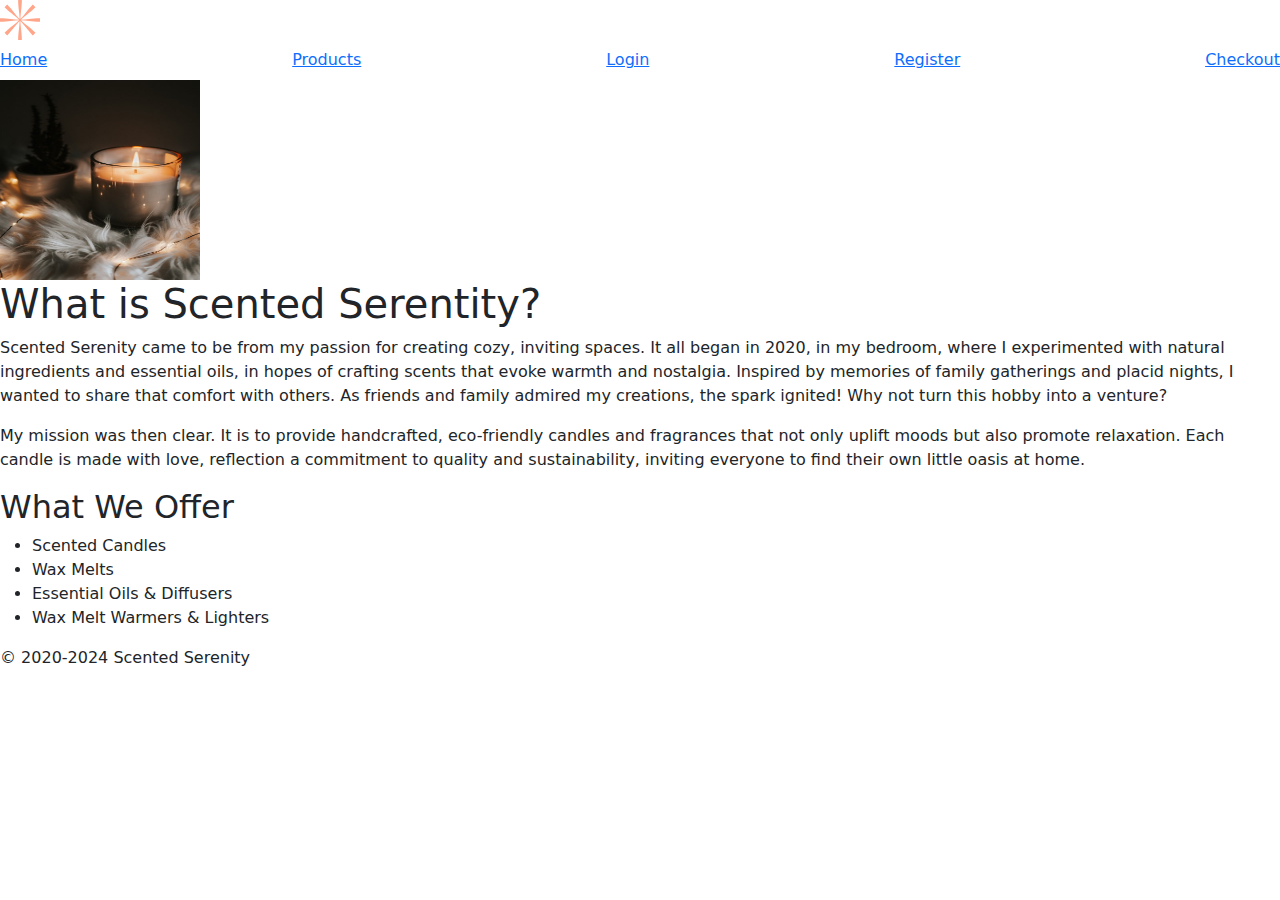
==== index.html @ 9cefc610 "first commit" ====
<!DOCTYPE html>
<html lang="en">
  <head>
    <meta charset="UTF-8" />
    <meta name="viewport" content="width=device-width, initial-scale=1.0" />
    <title>Scented Serenity</title>
    <link rel="stylesheet" href="css/bootstrap.css">
    <link rel="stylesheet" href="css/styles.css">
  </head>
  <body>
    <header>
      <svg id="logo-36" width="40" height="40" viewBox="0 0 40 40" fill="none" xmlns="http://www.w3.org/2000/svg">
        <path
          d="M18.9523 11.0726C18.5586 7.69873 18.1429 4.13644 18.1429 0H21.8571C21.8571 4.08998 21.4434 7.64774 21.0502 11.0254C20.7299 13.778 20.4235 16.411 20.3666 19.115C22.2316 17.1697 23.863 15.107 25.572 12.9463C27.6791 10.2823 29.9043 7.46945 32.829 4.54464L35.4554 7.17104C32.5633 10.0631 29.7547 12.2861 27.0884 14.3966L27.0859 14.3985C24.9141 16.1178 22.8365 17.7624 20.885 19.6334C23.579 19.5765 26.1911 19.2717 28.9272 18.9524C32.3011 18.5586 35.8636 18.1429 40 18.1429V21.8571C35.9102 21.8571 32.3524 21.4432 28.9749 21.0502L28.9724 21.05C26.2204 20.7298 23.5882 20.4236 20.885 20.3666C22.829 22.2302 24.8906 23.8609 27.0499 25.5687L27.0533 25.5716C29.7174 27.6789 32.5304 29.9039 35.4554 32.829L32.829 35.4554C29.9369 32.5634 27.714 29.755 25.6038 27.0889L25.5988 27.082L25.5946 27.0765C23.8775 24.9081 22.2349 22.8338 20.3666 20.885C20.4235 23.589 20.7299 26.222 21.0502 28.9746C21.4434 32.3523 21.8571 35.91 21.8571 40H18.1429C18.1429 35.8636 18.5586 32.3013 18.9523 28.9274L18.9531 28.9219C19.272 26.1877 19.5765 23.5772 19.6334 20.885C17.7651 22.8338 16.1225 24.9081 14.4054 27.0765L14.4012 27.082L14.3962 27.0889C12.286 29.755 10.0631 32.5634 7.17104 35.4554L4.54464 32.829C7.46959 29.9039 10.2826 27.6789 12.9467 25.5716L12.9501 25.5687C15.1094 23.8609 17.171 22.2302 19.115 20.3666C16.411 20.4237 13.7779 20.73 11.0251 21.0502C7.6476 21.4432 4.08984 21.8571 0 21.8571V18.1429C4.13644 18.1429 7.69894 18.5586 11.0728 18.9524C13.8089 19.2717 16.421 19.5765 19.115 19.6334C17.1627 17.7617 15.0843 16.1166 12.9116 14.3966C10.2453 12.2861 7.43666 10.0631 4.54464 7.17104L7.17104 4.54464C10.0957 7.46945 12.3209 10.2823 14.428 12.9463C16.137 15.1069 17.7684 17.1696 19.6334 19.1148C19.5765 16.4227 19.272 13.8123 18.9531 11.0781L18.9523 11.0726Z"
          class="ccustom"
          fill="#FFA589"
        ></path>
      </svg>
      <link rel="stylesheet" href="css/styles.css" />
    </header>
    <div class="navbar">
      <a href="index.html">Home</a>
      <a href="products.html">Products</a>
      <a href="userlogin.html">Login</a>
      <a href="userregistration.html">Register</a>
      <a href="checkout.html">Checkout</a>
    </div>
    <img src="images/homepagecandle.jpg" width="200" height="200" alt="Photo of Candle" />
    <h1>What is Scented Serentity?</h1>
    <p>
      Scented Serenity came to be from my passion for creating cozy, inviting spaces. It all began in 2020, in my
      bedroom, where I experimented with natural ingredients and essential oils, in hopes of crafting scents that evoke
      warmth and nostalgia. Inspired by memories of family gatherings and placid nights, I wanted to share that comfort
      with others. As friends and family admired my creations, the spark ignited! Why not turn this hobby into a
      venture?
    </p>
    <p>
      My mission was then clear. It is to provide handcrafted, eco-friendly candles and fragrances that not only uplift
      moods but also promote relaxation. Each candle is made with love, reflection a commitment to quality and
      sustainability, inviting everyone to find their own little oasis at home.
    </p>
    <h2>What We Offer</h2>
    <ul>
      <li>Scented Candles</li>
      <li>Wax Melts</li>
      <li>Essential Oils & Diffusers</li>
      <li>Wax Melt Warmers & Lighters</li>
    </ul>
    <footer>&copy; 2020-2024 Scented Serenity</footer>
  </body>
</html>
---- css/styles.css ----
.navbar {
}

img {
  width: 100;
  height: 200;
}
#card { display: flex;justify-content: space-between; flex-direction: row }


.card {margin: auto;
    margin-top: 2rem
;}
---- css/styles.css ----
.navbar {
}

img {
  width: 100;
  height: 200;
}
#card { display: flex;justify-content: space-between; flex-direction: row }


.card {margin: auto;
    margin-top: 2rem
;}
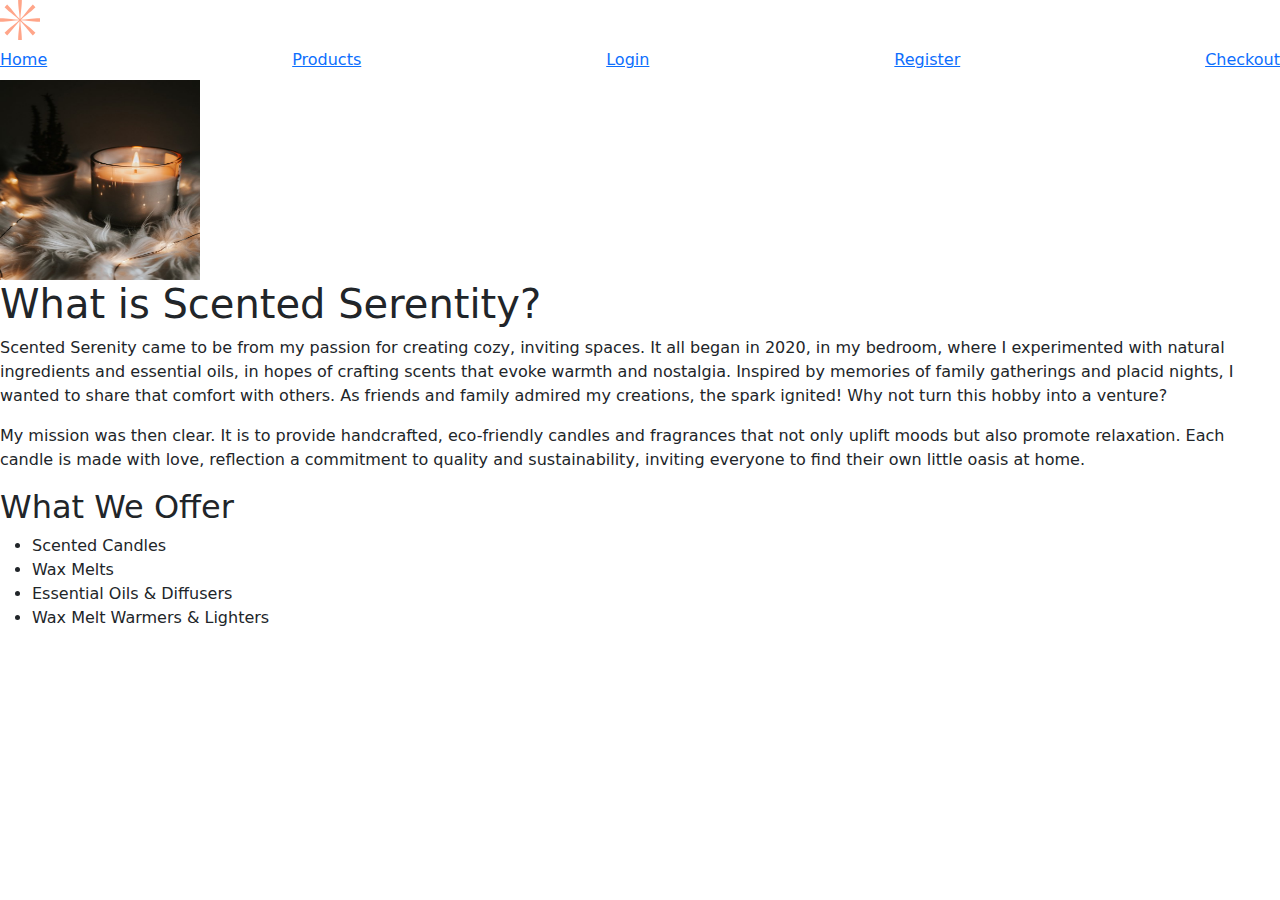
==== commit 32ff3251: "third commit" ====
--- a/index.html
+++ b/index.html
@@ -46,6 +46,7 @@
       <li>Essential Oils & Diffusers</li>
       <li>Wax Melt Warmers & Lighters</li>
     </ul>
-    <footer>&copy; 2020-2024 Scented Serenity</footer>
+    
+    
   </body>
 </html>
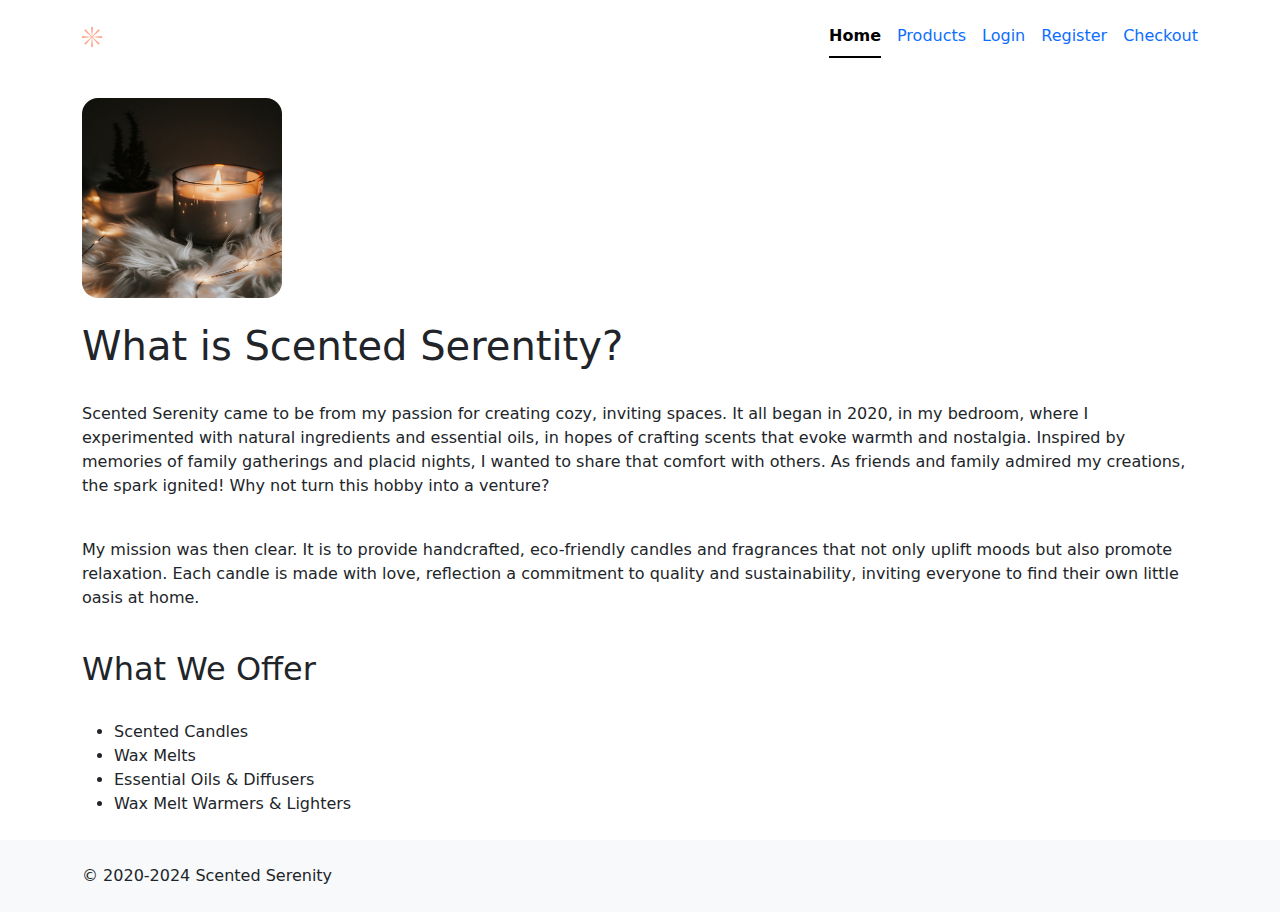
==== commit 8158a983: "redesign homepage" ====
--- a/index.html
+++ b/index.html
@@ -4,49 +4,62 @@
     <meta charset="UTF-8" />
     <meta name="viewport" content="width=device-width, initial-scale=1.0" />
     <title>Scented Serenity</title>
-    <link rel="stylesheet" href="css/bootstrap.css">
-    <link rel="stylesheet" href="css/styles.css">
+    <link rel="stylesheet" href="css/bootstrap.css" />
+    <link rel="stylesheet" href="css/styles.css" />
   </head>
   <body>
-    <header>
-      <svg id="logo-36" width="40" height="40" viewBox="0 0 40 40" fill="none" xmlns="http://www.w3.org/2000/svg">
+    <header class="container py-3 d-flex justify-content-between align-items-center">
+      <svg id="logo-36" width="20" height="20" viewBox="0 0 40 40" fill="none" xmlns="http://www.w3.org/2000/svg">
         <path
           d="M18.9523 11.0726C18.5586 7.69873 18.1429 4.13644 18.1429 0H21.8571C21.8571 4.08998 21.4434 7.64774 21.0502 11.0254C20.7299 13.778 20.4235 16.411 20.3666 19.115C22.2316 17.1697 23.863 15.107 25.572 12.9463C27.6791 10.2823 29.9043 7.46945 32.829 4.54464L35.4554 7.17104C32.5633 10.0631 29.7547 12.2861 27.0884 14.3966L27.0859 14.3985C24.9141 16.1178 22.8365 17.7624 20.885 19.6334C23.579 19.5765 26.1911 19.2717 28.9272 18.9524C32.3011 18.5586 35.8636 18.1429 40 18.1429V21.8571C35.9102 21.8571 32.3524 21.4432 28.9749 21.0502L28.9724 21.05C26.2204 20.7298 23.5882 20.4236 20.885 20.3666C22.829 22.2302 24.8906 23.8609 27.0499 25.5687L27.0533 25.5716C29.7174 27.6789 32.5304 29.9039 35.4554 32.829L32.829 35.4554C29.9369 32.5634 27.714 29.755 25.6038 27.0889L25.5988 27.082L25.5946 27.0765C23.8775 24.9081 22.2349 22.8338 20.3666 20.885C20.4235 23.589 20.7299 26.222 21.0502 28.9746C21.4434 32.3523 21.8571 35.91 21.8571 40H18.1429C18.1429 35.8636 18.5586 32.3013 18.9523 28.9274L18.9531 28.9219C19.272 26.1877 19.5765 23.5772 19.6334 20.885C17.7651 22.8338 16.1225 24.9081 14.4054 27.0765L14.4012 27.082L14.3962 27.0889C12.286 29.755 10.0631 32.5634 7.17104 35.4554L4.54464 32.829C7.46959 29.9039 10.2826 27.6789 12.9467 25.5716L12.9501 25.5687C15.1094 23.8609 17.171 22.2302 19.115 20.3666C16.411 20.4237 13.7779 20.73 11.0251 21.0502C7.6476 21.4432 4.08984 21.8571 0 21.8571V18.1429C4.13644 18.1429 7.69894 18.5586 11.0728 18.9524C13.8089 19.2717 16.421 19.5765 19.115 19.6334C17.1627 17.7617 15.0843 16.1166 12.9116 14.3966C10.2453 12.2861 7.43666 10.0631 4.54464 7.17104L7.17104 4.54464C10.0957 7.46945 12.3209 10.2823 14.428 12.9463C16.137 15.1069 17.7684 17.1696 19.6334 19.1148C19.5765 16.4227 19.272 13.8123 18.9531 11.0781L18.9523 11.0726Z"
           class="ccustom"
           fill="#FFA589"
         ></path>
       </svg>
-      <link rel="stylesheet" href="css/styles.css" />
+
+      <ul class="nav nav-underline">
+        <li class="nav-item">
+          <a class="nav-link active" aria-current="page" href="index.html">Home</a>
+        </li>
+        <li class="nav-item">
+          <a class="nav-link" href="products.html">Products</a>
+        </li>
+        <li class="nav-item">
+          <a class="nav-link" href="userlogin.html">Login</a>
+        </li>
+        <li class="nav-item">
+          <a class="nav-link" href="userregistration.html"> Register</a>
+        </li>
+        <li class="nav-item">
+          <a class="nav-link" href="checkout.html"> Checkout</a>
+        </li>
+      </ul>
     </header>
-    <div class="navbar">
-      <a href="index.html">Home</a>
-      <a href="products.html">Products</a>
-      <a href="userlogin.html">Login</a>
-      <a href="userregistration.html">Register</a>
-      <a href="checkout.html">Checkout</a>
-    </div>
-    <img src="images/homepagecandle.jpg" width="200" height="200" alt="Photo of Candle" />
-    <h1>What is Scented Serentity?</h1>
-    <p>
-      Scented Serenity came to be from my passion for creating cozy, inviting spaces. It all began in 2020, in my
-      bedroom, where I experimented with natural ingredients and essential oils, in hopes of crafting scents that evoke
-      warmth and nostalgia. Inspired by memories of family gatherings and placid nights, I wanted to share that comfort
-      with others. As friends and family admired my creations, the spark ignited! Why not turn this hobby into a
-      venture?
-    </p>
-    <p>
-      My mission was then clear. It is to provide handcrafted, eco-friendly candles and fragrances that not only uplift
-      moods but also promote relaxation. Each candle is made with love, reflection a commitment to quality and
-      sustainability, inviting everyone to find their own little oasis at home.
-    </p>
-    <h2>What We Offer</h2>
-    <ul>
-      <li>Scented Candles</li>
-      <li>Wax Melts</li>
-      <li>Essential Oils & Diffusers</li>
-      <li>Wax Melt Warmers & Lighters</li>
-    </ul>
-    
-    
+    <main class="container mt-4 d-flex flex-column gap-4">
+      <img class="rounded-4" src="images/homepagecandle.jpg" width="200" height="200" alt="Photo of Candle" />
+      <h1>What is Scented Serentity?</h1>
+      <p>
+        Scented Serenity came to be from my passion for creating cozy, inviting spaces. It all began in 2020, in my
+        bedroom, where I experimented with natural ingredients and essential oils, in hopes of crafting scents that
+        evoke warmth and nostalgia. Inspired by memories of family gatherings and placid nights, I wanted to share that
+        comfort with others. As friends and family admired my creations, the spark ignited! Why not turn this hobby into
+        a venture?
+      </p>
+      <p>
+        My mission was then clear. It is to provide handcrafted, eco-friendly candles and fragrances that not only
+        uplift moods but also promote relaxation. Each candle is made with love, reflection a commitment to quality and
+        sustainability, inviting everyone to find their own little oasis at home.
+      </p>
+      <h2>What We Offer</h2>
+      <ul>
+        <li>Scented Candles</li>
+        <li>Wax Melts</li>
+        <li>Essential Oils & Diffusers</li>
+        <li>Wax Melt Warmers & Lighters</li>
+      </ul>
+    </main>
+    <footer class="mt-2 py-4 bg-body-tertiary">
+      <div class="container">&copy; 2020-2024 Scented Serenity</div>
+    </footer>
   </body>
 </html>
--- a/css/styles.css
+++ b/css/styles.css
@@ -1,4 +1,4 @@
-
+/* 
 .navbar {
 }
 
@@ -11,4 +11,4 @@
 
 .card {margin: auto;
     margin-top: 2rem
-;}+;} */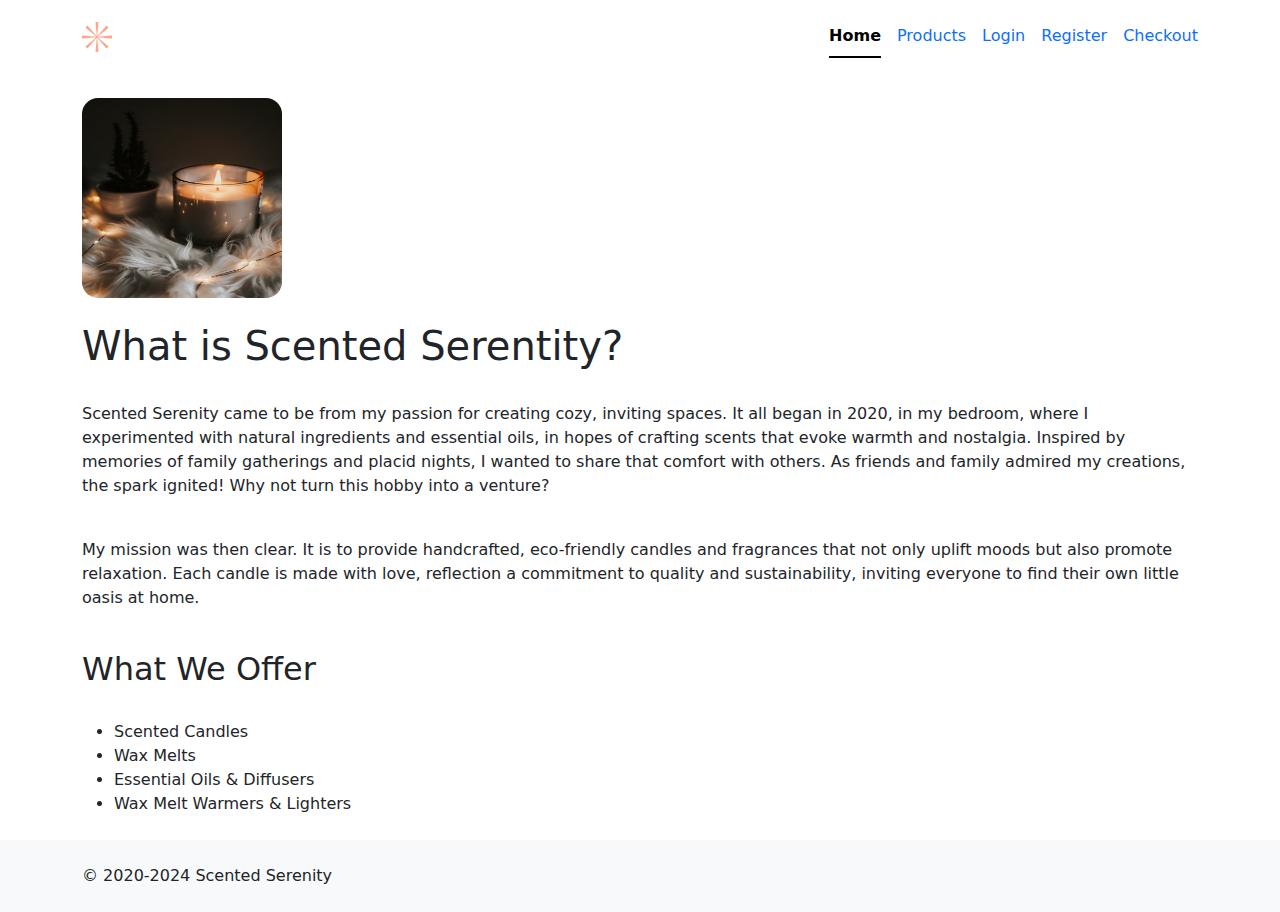
==== commit 8d67ccd2: "navbar on all pages, footer, containers" ====
--- a/index.html
+++ b/index.html
@@ -9,7 +9,7 @@
   </head>
   <body>
     <header class="container py-3 d-flex justify-content-between align-items-center">
-      <svg id="logo-36" width="20" height="20" viewBox="0 0 40 40" fill="none" xmlns="http://www.w3.org/2000/svg">
+      <svg id="logo-36" width="30" height="30" viewBox="0 0 40 40" fill="none" xmlns="http://www.w3.org/2000/svg">
         <path
           d="M18.9523 11.0726C18.5586 7.69873 18.1429 4.13644 18.1429 0H21.8571C21.8571 4.08998 21.4434 7.64774 21.0502 11.0254C20.7299 13.778 20.4235 16.411 20.3666 19.115C22.2316 17.1697 23.863 15.107 25.572 12.9463C27.6791 10.2823 29.9043 7.46945 32.829 4.54464L35.4554 7.17104C32.5633 10.0631 29.7547 12.2861 27.0884 14.3966L27.0859 14.3985C24.9141 16.1178 22.8365 17.7624 20.885 19.6334C23.579 19.5765 26.1911 19.2717 28.9272 18.9524C32.3011 18.5586 35.8636 18.1429 40 18.1429V21.8571C35.9102 21.8571 32.3524 21.4432 28.9749 21.0502L28.9724 21.05C26.2204 20.7298 23.5882 20.4236 20.885 20.3666C22.829 22.2302 24.8906 23.8609 27.0499 25.5687L27.0533 25.5716C29.7174 27.6789 32.5304 29.9039 35.4554 32.829L32.829 35.4554C29.9369 32.5634 27.714 29.755 25.6038 27.0889L25.5988 27.082L25.5946 27.0765C23.8775 24.9081 22.2349 22.8338 20.3666 20.885C20.4235 23.589 20.7299 26.222 21.0502 28.9746C21.4434 32.3523 21.8571 35.91 21.8571 40H18.1429C18.1429 35.8636 18.5586 32.3013 18.9523 28.9274L18.9531 28.9219C19.272 26.1877 19.5765 23.5772 19.6334 20.885C17.7651 22.8338 16.1225 24.9081 14.4054 27.0765L14.4012 27.082L14.3962 27.0889C12.286 29.755 10.0631 32.5634 7.17104 35.4554L4.54464 32.829C7.46959 29.9039 10.2826 27.6789 12.9467 25.5716L12.9501 25.5687C15.1094 23.8609 17.171 22.2302 19.115 20.3666C16.411 20.4237 13.7779 20.73 11.0251 21.0502C7.6476 21.4432 4.08984 21.8571 0 21.8571V18.1429C4.13644 18.1429 7.69894 18.5586 11.0728 18.9524C13.8089 19.2717 16.421 19.5765 19.115 19.6334C17.1627 17.7617 15.0843 16.1166 12.9116 14.3966C10.2453 12.2861 7.43666 10.0631 4.54464 7.17104L7.17104 4.54464C10.0957 7.46945 12.3209 10.2823 14.428 12.9463C16.137 15.1069 17.7684 17.1696 19.6334 19.1148C19.5765 16.4227 19.272 13.8123 18.9531 11.0781L18.9523 11.0726Z"
           class="ccustom"
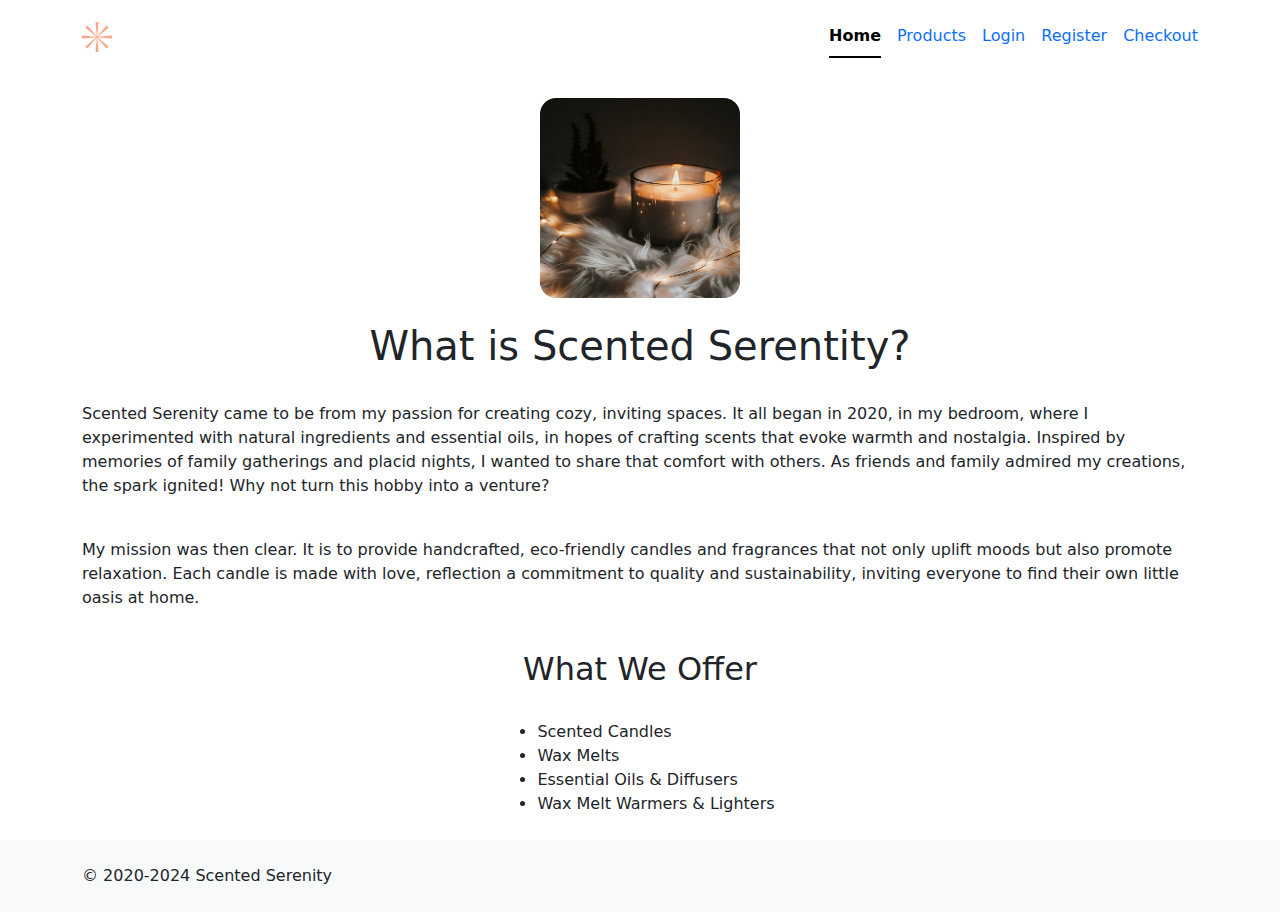
==== commit 2b9af15e: "center aligned index" ====
--- a/index.html
+++ b/index.html
@@ -35,7 +35,7 @@
         </li>
       </ul>
     </header>
-    <main class="container mt-4 d-flex flex-column gap-4">
+    <main class="container mt-4 d-flex flex-column gap-4 align-items-center">
       <img class="rounded-4" src="images/homepagecandle.jpg" width="200" height="200" alt="Photo of Candle" />
       <h1>What is Scented Serentity?</h1>
       <p>
--- a/css/styles.css
+++ b/css/styles.css
@@ -11,4 +11,5 @@
 
 .card {margin: auto;
     margin-top: 2rem
-;} */+;} */
+
